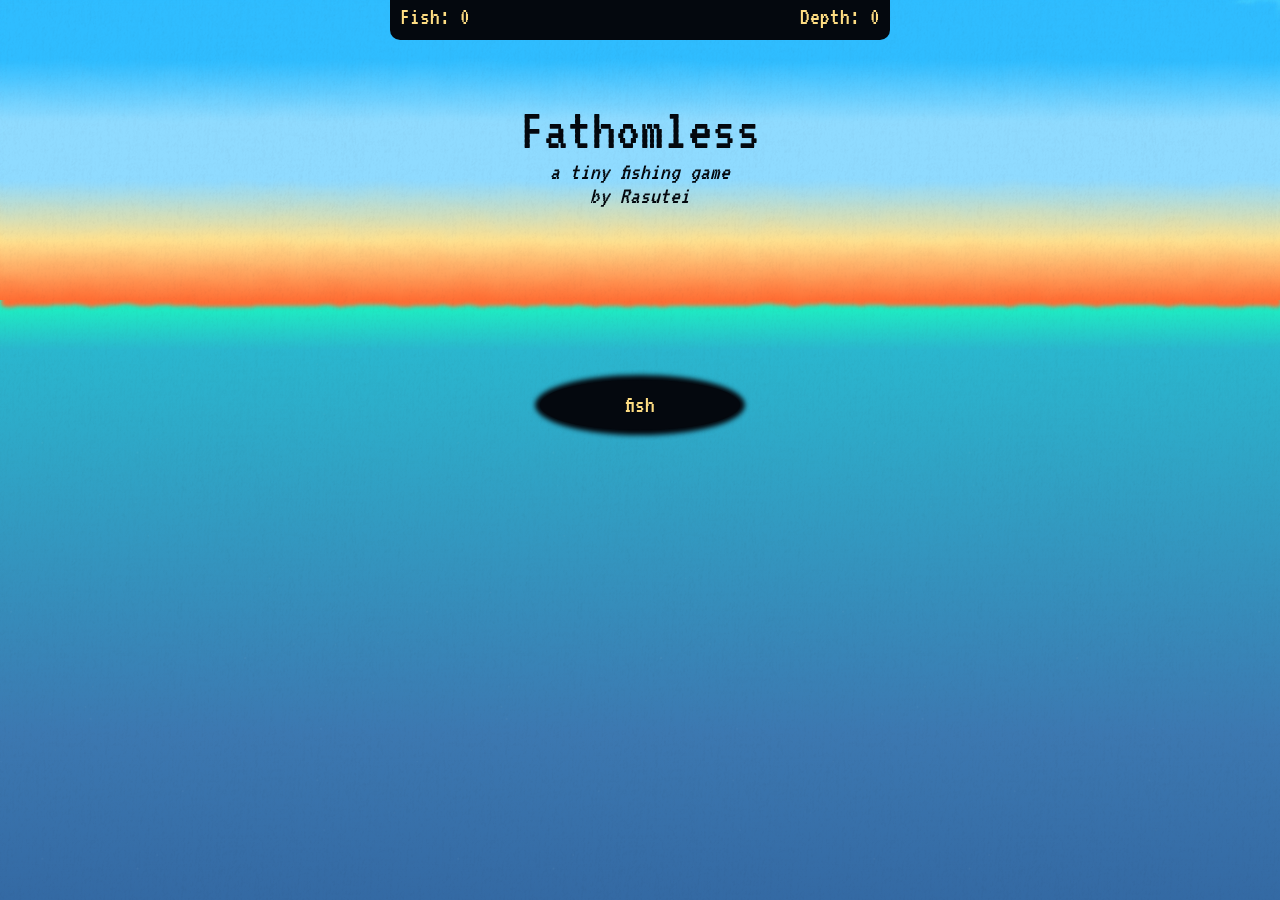
==== index.html @ 0768d2fb "Changed fish.html to index" ====
<!DOCTYPE html>
<html lang="en" class="">
<head>
	<meta charset="UTF-8">
	<meta name="viewport" content="width=device-width, initial-scale=1.0">
	<title>Fathomless</title>
	<link rel="preconnect" href="https://fonts.googleapis.com">
	<link rel="preconnect" href="https://fonts.gstatic.com" crossorigin>
	<link href="https://fonts.googleapis.com/css2?family=VT323&display=swap" rel="stylesheet">
	<script src="./code/steptext.js" type="module"></script>
	<script src="./code/raspg.js" type="module"></script>
	<script src="./code/howler.min.js" type="module"></script>
	<script src="fish.js" type="module"></script>
	<link rel="stylesheet" href="fish.css">
</head>
<body class="">
	<div id="stats">
		<div><span>Fish: </span><span id="caught">0</span></div>
		<div><span>Depth: </span><span id="depth">0</span></div>
	</div>
	<div id="title">
		<div>Fathomless</div>
		<div>a tiny fishing game</div>
		<div>by Rasutei</div>
	</div>
	<main>
		<div id="content-wrapper">
			<div id="messages"></div>
			<div id="log-wrapper"><div id="logs"></div></div>
			<input id="input" type="text" value="fish" autofocus="true" autocomplete="off">
			<div id="lights-wrapper"><div id="lights"></div></div>
		</div>
		<div class="particles" style="--dist: 1"></div>
		<div class="particles" style="--dist: 2"></div>
		<div class="particles" style="--dist: -1"></div>
		<div class="particles" style="--dist: -2"></div>
	</main>
	<div id="follower"></div>
	<svg>
		<filter id="waves">
			<feTurbulence id="turbulenceh1" type="turbulence" numOctaves="10" seed="4" result="NOISE"></feTurbulence>
			<feGaussianBlur stdDeviation="1" result="BLUR" in="DISPLACEMENT"></feGaussianBlur>
			<feDisplacementMap in="SourceGraphic" result="DISPLACEMENT" in2="BLUR" scale="5"></feDisplacementMap>
			<animate xlink:href="#turbulenceh1" attributeName="baseFrequency" dur="120s" keyTimes="0;0.5;1" values=".02 .04; .04 .08; .02 .04" repeatCount="indefinite"></animate>
		</filter>
		<filter id="dither">
			<feTurbulence baseFrequency="1" numOctaves="5" type="fractalNoise" result="NOISE"></feTurbulence>
			<feDisplacementMap scale="4" result="OUT" in="SourceGraphic" in2="NOISE"></feDisplacementMap>
		</filter>
	</svg>
</body>
</html>
---- fish.css ----
@-webkit-keyframes fade {
  0% {
    opacity: 1;
  }
  100% {
    opacity: 0;
  }
}
@keyframes fade {
  0% {
    opacity: 1;
  }
  100% {
    opacity: 0;
  }
}
@-webkit-keyframes search {
  0% {
    transform: rotate(60deg);
  }
  100% {
    transform: rotate(-60deg);
  }
}
@keyframes search {
  0% {
    transform: rotate(60deg);
  }
  100% {
    transform: rotate(-60deg);
  }
}
@-webkit-keyframes flicker {
  0% {
    opacity: 1;
  }
  67% {
    opacity: 1;
  }
  67.5% {
    opacity: 0;
  }
  67.9% {
    opacity: 1;
  }
  68% {
    opacity: 0;
  }
  70% {
    opacity: 1;
  }
  95% {
    opacity: 1;
  }
  96% {
    opacity: 0;
  }
  96.9% {
    opacity: 1;
  }
  97% {
    opacity: 0;
  }
  100% {
    opacity: 1;
  }
}
@keyframes flicker {
  0% {
    opacity: 1;
  }
  67% {
    opacity: 1;
  }
  67.5% {
    opacity: 0;
  }
  67.9% {
    opacity: 1;
  }
  68% {
    opacity: 0;
  }
  70% {
    opacity: 1;
  }
  95% {
    opacity: 1;
  }
  96% {
    opacity: 0;
  }
  96.9% {
    opacity: 1;
  }
  97% {
    opacity: 0;
  }
  100% {
    opacity: 1;
  }
}
@-webkit-keyframes sidetoside {
  0% {
    transform: translateX(-5ch);
  }
  100% {
    transform: translateX(5ch);
  }
}
@keyframes sidetoside {
  0% {
    transform: translateX(-5ch);
  }
  100% {
    transform: translateX(5ch);
  }
}
@-webkit-keyframes grain {
  0%, 100% {
    transform: translate(0, 0);
  }
  10% {
    transform: translate(-5%, -10%);
  }
  20% {
    transform: translate(-15%, 5%);
  }
  30% {
    transform: translate(7%, -25%);
  }
  40% {
    transform: translate(-5%, 25%);
  }
  50% {
    transform: translate(-15%, 10%);
  }
  60% {
    transform: translate(15%, 0%);
  }
  70% {
    transform: translate(0%, 15%);
  }
  80% {
    transform: translate(3%, 35%);
  }
  90% {
    transform: translate(-10%, 10%);
  }
}
@keyframes grain {
  0%, 100% {
    transform: translate(0, 0);
  }
  10% {
    transform: translate(-5%, -10%);
  }
  20% {
    transform: translate(-15%, 5%);
  }
  30% {
    transform: translate(7%, -25%);
  }
  40% {
    transform: translate(-5%, 25%);
  }
  50% {
    transform: translate(-15%, 10%);
  }
  60% {
    transform: translate(15%, 0%);
  }
  70% {
    transform: translate(0%, 15%);
  }
  80% {
    transform: translate(3%, 35%);
  }
  90% {
    transform: translate(-10%, 10%);
  }
}
@-webkit-keyframes shapemove-ltr {
  0% {
    transform: translateZ(calc(var(--dist) * 1ch)) translateY(calc(50vh + var(--y) - 50%)) translateX(-100%);
  }
  100% {
    transform: translateZ(calc(var(--dist) * 1ch)) translateY(calc(50vh + var(--y) - 50%)) translateX(calc(20vw + 100vw + 100%));
  }
}
@keyframes shapemove-ltr {
  0% {
    transform: translateZ(calc(var(--dist) * 1ch)) translateY(calc(50vh + var(--y) - 50%)) translateX(-100%);
  }
  100% {
    transform: translateZ(calc(var(--dist) * 1ch)) translateY(calc(50vh + var(--y) - 50%)) translateX(calc(20vw + 100vw + 100%));
  }
}
@-webkit-keyframes shapemove-rtl {
  0% {
    transform: translateZ(calc(var(--dist) * 1ch)) translateY(calc(50vh + var(--y) - 50%)) translateX(100%);
  }
  100% {
    transform: translateZ(calc(var(--dist) * 1ch)) translateY(calc(50vh + var(--y) - 50%)) translateX(calc(80vw - (100vw + 100%)));
  }
}
@keyframes shapemove-rtl {
  0% {
    transform: translateZ(calc(var(--dist) * 1ch)) translateY(calc(50vh + var(--y) - 50%)) translateX(100%);
  }
  100% {
    transform: translateZ(calc(var(--dist) * 1ch)) translateY(calc(50vh + var(--y) - 50%)) translateX(calc(80vw - (100vw + 100%)));
  }
}
body {
  --depth: 0;
  --color-dark: #04080e;
  --color-light: #ffde83;
  --color-main: var(--color-dark);
  --color-scnd: var(--color-light);
  --color-lights: #ffe6a2;
  margin: 0 auto;
  padding: 0;
  overflow: hidden auto;
  font-family: "VT323", sans-serif;
  font-size: 1.5rem;
  background-color: hsl(0deg, 0%, 0%);
  color: var(--color-main);
}

main::-webkit-scrollbar, #logs::-webkit-scrollbar {
  width: 1ch;
  background-color: var(--color-dark);
}
main::-webkit-scrollbar-track, #logs::-webkit-scrollbar-track {
  border-radius: 1ch;
  background-color: var(--color-dark);
}
main::-webkit-scrollbar-thumb, #logs::-webkit-scrollbar-thumb {
  background-color: var(--color-scnd);
  border-radius: 5px;
}
main::-webkit-scrollbar-button, #logs::-webkit-scrollbar-button {
  display: none;
  background-color: var(--color-scnd);
  height: 1ch;
  border-radius: 50%;
}

body.lights {
  --color-main: var(--color-light);
  --color-scnd: var(--color-dark);
}
body.lights #input {
  filter: drop-shadow(0 0rem 4rem #fdf0ca);
  background-color: var(--color-lights);
  box-shadow: 0 0 0.5ch 0.5ch var(--color-main), inset 0 0 2ch 0ch var(--color-main);
}
body.lights #stats::before {
  background-color: var(--color-lights);
  box-shadow: 0 0 0.5ch 0.5ch var(--color-main), inset 0 0 2ch 0ch var(--color-main);
}
body.lights #lights {
  opacity: 1;
}
body.lights #lights::before {
  -webkit-animation: flicker 15s ease-in-out infinite;
          animation: flicker 15s ease-in-out infinite;
}
body.lights #input, body.lights #stats, body.lights #lights, body.lights .msg, body.lights .invert {
  transition: all 0.5s cubic-bezier(0.3, 2, 0.3, -1.1);
}
body.lights #logs {
  background-color: rgba(255, 222, 131, 0.4);
  transition: all 0.5s cubic-bezier(0.3, 2, 0.3, -1.1), width 1s ease, opacity 1s ease;
}
body.lights::-webkit-scrollbar-thumb, body.lights #logs::-webkit-scrollbar-thumb {
  background-color: var(--color-lights);
}

body.log #content-wrapper {
  transform: translateX(-30%);
}
body.log #logs {
  width: 25ch;
  opacity: 1;
}

#input, #stats, #lights, .msg, .invert {
  transition: all 0.4s ease-in;
}

#logs {
  transition: all 0.4s ease, width 1s ease, opacity 1s ease;
}

html {
  position: relative;
  transition: filter 30s ease;
  width: 100vw;
}
html::after {
  content: "";
  position: fixed;
  inset: -200%;
  background-image: url("./assets/grain.png");
  -webkit-animation: grain 8s steps(10) infinite;
          animation: grain 8s steps(10) infinite;
  mix-blend-mode: multiply;
  pointer-events: none;
  z-index: 100;
  opacity: 0;
  opacity: 0.3;
  transition: opacity 30s ease;
  filter: brightness(1.1);
}
html.hotwater {
  filter: sepia(0.9) hue-rotate(-30deg) saturate(2) brightness(1.5) contrast(1.5);
}
html.hotwater::after {
  opacity: 0.7;
}

body.flashlight #follower {
  --flashlight: 1;
}

body.lights #follower {
  --flashlight: 0 !important;
}

#follower {
  --flashlight: 0;
  --on: calc(var(--flashlight) * var(--on));
  --x: 0px;
  --y: 0px;
  position: fixed;
  height: 0;
  width: 0;
  top: 0;
  left: 0;
  display: flex;
  align-items: center;
  justify-content: center;
  transition: transform 0.2s ease;
  transform: translate(var(--x), var(--y));
  z-index: 100;
  pointer-events: none;
}
#follower::before {
  content: "";
  position: absolute;
  height: 20ch;
  width: 20ch;
  border-radius: 100%;
  -webkit-backdrop-filter: brightness(calc(var(--flashlight) * var(--on) * 5 + 1)) contrast(calc(var(--flashlight) * var(--on) * -0.03 + 1));
          backdrop-filter: brightness(calc(var(--flashlight) * var(--on) * 5 + 1)) contrast(calc(var(--flashlight) * var(--on) * -0.03 + 1));
  -webkit-mask-image: radial-gradient(closest-side, black 0%, rgba(0, 0, 0, 0.78) 14%, rgba(0, 0, 0, 0.92) 21%, rgba(0, 0, 0, 0.92) 23%, rgba(0, 0, 0, 0.77) 38%, rgba(0, 0, 0, 0.9) 48%, rgb(0, 0, 0) 70%, rgba(0, 0, 0, 0.8) 76%, rgba(0, 0, 0, 0.7) 81%, rgba(0, 0, 0, 0.55) 87%, transparent 100%);
          mask-image: radial-gradient(closest-side, black 0%, rgba(0, 0, 0, 0.78) 14%, rgba(0, 0, 0, 0.92) 21%, rgba(0, 0, 0, 0.92) 23%, rgba(0, 0, 0, 0.77) 38%, rgba(0, 0, 0, 0.9) 48%, rgb(0, 0, 0) 70%, rgba(0, 0, 0, 0.8) 76%, rgba(0, 0, 0, 0.7) 81%, rgba(0, 0, 0, 0.55) 87%, transparent 100%);
  filter: blur(1px);
  opacity: calc(var(--flashlight) * var(--on));
  transition: opacity 0.2s, -webkit-backdrop-filter 0.2s ease;
  transition: backdrop-filter 0.2s ease, opacity 0.2s;
  transition: backdrop-filter 0.2s ease, opacity 0.2s, -webkit-backdrop-filter 0.2s ease;
}

.shape {
  --dist: 2;
  --dist-abs: abs(var(--dist));
  --dir: 1;
  --y: 0;
  --size: 1;
  display: flex;
  align-items: center;
  justify-content: center;
  height: 0;
  width: 100vw;
  position: absolute;
  top: 0;
  left: 0;
  filter: blur(calc(1px + 3px * var(--dist-abs)));
  transform: rotateY(calc(180deg * var(--dir)));
  z-index: var(--dist);
}
.shape::before {
  width: calc(var(--size) * 15ch);
  height: calc(var(--size) * 5ch);
  content: "";
  position: absolute;
  inset: 0;
  -webkit-animation: shapemove-ltr 3s linear 1 forwards;
          animation: shapemove-ltr 3s linear 1 forwards;
  -webkit-animation-duration: inherit;
          animation-duration: inherit;
  -webkit-animation-delay: inherit;
          animation-delay: inherit;
  background: var(--color-dark);
  opacity: calc(1 + var(--dist) * 0.2);
  z-index: var(--dist);
}
.shape.rtl::before {
  -webkit-animation: shapemove-rtl 3s linear 1 forwards;
          animation: shapemove-rtl 3s linear 1 forwards;
}
.shape.fish {
  mix-blend-mode: overlay;
}
.shape.fish::before {
  background: #b0b0b0;
  -webkit-clip-path: polygon(7% 49%, 0 0, 16% 18%, 22% 37%, 46% 21%, 56% 2%, 85% 20%, 100% 46%, 80% 65%, 57% 73%, 22% 61%, 3% 86%);
          clip-path: polygon(7% 49%, 0 0, 16% 18%, 22% 37%, 46% 21%, 56% 2%, 85% 20%, 100% 46%, 80% 65%, 57% 73%, 22% 61%, 3% 86%);
}
.shape.shadow {
  filter: blur(50px);
}
.shape.shadow::before {
  height: 100vh;
  width: 300vw;
  border-radius: 40%;
  opacity: 1;
  filter: url(#shadow);
  background: black;
  -webkit-clip-path: polygon(0 0, 20% 40%, 35% 27%, 50% 23%, 54% 0, 65% 9%, 72% 23%, 93% 36%, 100% 44%, 100% 53%, 87% 63%, 68% 69%, 55% 81%, 45% 81%, 45% 67%, 19% 61%, 0 68%, 6% 53%);
          clip-path: polygon(0 0, 20% 40%, 35% 27%, 50% 23%, 54% 0, 65% 9%, 72% 23%, 93% 36%, 100% 44%, 100% 53%, 87% 63%, 68% 69%, 55% 81%, 45% 81%, 45% 67%, 19% 61%, 0 68%, 6% 53%);
}

::-moz-selection {
  color: var(--color-scnd);
  background-color: var(--color-main);
}

::selection {
  color: var(--color-scnd);
  background-color: var(--color-main);
}

.invert {
  color: var(--color-main);
  border-radius: 0.8ch;
  padding-inline: 0.6ch;
  outline: solid 1px currentColor;
  outline-offset: -3px;
}

b, .msg .input {
  font-weight: normal;
  color: var(--color-scnd);
  text-shadow: 1px 1px 1px var(--color-main), -1px -1px 1px var(--color-main), 1px -1px 1px var(--color-main), -1px 1px 1px var(--color-main);
}

.msg .input {
  font-weight: bold;
  display: block;
  text-align: center;
}
.msg.in {
  animation: fade 0.2s ease-out reverse;
}
.msg.fade {
  -webkit-animation: fade 3s ease-out forwards 1s;
          animation: fade 3s ease-out forwards 1s;
}

.particles {
  --dist: 1;
  --o: 0;
  position: absolute;
  top: 0;
  left: 0;
  width: 100%;
  overflow: hidden;
  background-image: url("./assets/dust.png");
  background-position-y: calc(var(--scroll) / 50 * -2ch * var(--dist));
  background-position-x: center;
  background-size: calc(800px + var(--dist) * 30%);
  background-repeat: repeat;
  opacity: calc(0 - var(--dist) * 0.3 + var(--o));
  filter: blur(calc(3px * var(--dist)));
  transition: background-position 0.2s ease;
  pointer-events: none;
}

error {
  display: none;
}

#title, #stats, #content-wrapper {
  width: 100%;
  max-width: 50ch;
  margin-inline: auto;
}

svg {
  display: none;
}

#title {
  position: absolute;
  top: 10ch;
  left: 50%;
  transform: translateX(-50%);
  z-index: 1;
  color: var(--color-dark);
  text-align: center;
  font-style: italic;
  pointer-events: none;
}
#title :first-child {
  font-size: 2.5em;
  font-style: normal;
  background-color: inherit;
}

main {
  --scroll: 0;
  height: 100vh;
  max-height: calc(100vh + var(--depth) * 1ch);
  width: 100%;
  box-sizing: border-box;
  margin-top: -4ch;
  transition: height 1s ease;
  margin-inline: auto;
  overflow: hidden auto;
  perspective: 10ch;
  perspective-origin: center calc(var(--depth) + 10ch);
}
main::before, main::after {
  content: "";
  position: absolute;
  top: 0;
  left: 0;
  right: 0;
  pointer-events: none;
}
main::before {
  height: calc(30ch + 5px);
  background-image: linear-gradient(to bottom, #2fbdff, #2fbdff, #8fdbff, #8fdbff, #ffe18f, #ff6c32 30ch);
  filter: url(#waves) blur(2px);
  z-index: 1;
}
main::after {
  min-height: 100vh;
  height: 100%;
  background-image: linear-gradient(to bottom, #2fbdff, #2fbdff, #8fdbff, #8fdbff, #ffe18f, #ff6c32 30ch, #1cf7c0 30ch, #2ab7cf 35ch, #3c78b1, #295793, #253489 150ch, #000000 500ch, #000 1500ch);
  z-index: -2;
}

#content-wrapper, main::after, .particles {
  height: calc(100vh + var(--depth) * 1ch);
}

#content-wrapper {
  min-height: 100vh;
  box-sizing: border-box;
  position: relative;
  display: flex;
  flex-direction: column;
  justify-content: flex-end;
  gap: 1ch;
  padding-inline: 1ch;
  padding-block: 30ch 50vh;
  scroll-behavior: smooth;
  transition: transform 1s ease;
}
#content-wrapper > * {
  width: 100%;
  margin: 0 auto;
  box-sizing: border-box;
}
#content-wrapper > *:first {
  margin-top: 0;
}

#stats {
  width: 100%;
  height: 4ch;
  position: -webkit-sticky;
  position: sticky;
  top: 0;
  display: flex;
  flex-direction: row;
  justify-content: space-between;
  padding: 1ch;
  padding-top: 0.5ch;
  gap: 0.5ch;
  color: var(--color-scnd);
  z-index: 10;
  transition: color background border 0.5s ease-in;
  -webkit-user-select: none;
     -moz-user-select: none;
          user-select: none;
  box-sizing: border-box;
}
#stats::before {
  content: "";
  position: absolute;
  inset: 0;
  border-radius: 0 0 1ch 1ch;
  background-color: var(--color-main);
  z-index: -1;
  transition: inherit;
}

#content-wrapper #log-wrapper {
  height: 0;
  position: relative;
  display: flex;
  align-items: center;
  perspective: 1ch;
}

#logs {
  width: 0;
  min-height: 2lh;
  max-height: 40ch;
  position: absolute;
  left: 100%;
  padding: 1ch;
  box-sizing: border-box;
  overflow-y: auto;
  overflow-x: hidden;
  color: var(--color-scnd);
  background-color: rgba(26, 41, 69, 0.4);
  perspective: 5ch;
  border-radius: 1ch;
  opacity: 0;
  transform: rotateY(-0.5deg) translateY(4.5ch) scale(0.8);
  box-shadow: 0.5ch 0.3ch 1ch var(--color-main);
}
#logs > * {
  width: 23ch;
}
#logs::-webkit-scrollbar {
  width: 0.8ch;
}
#logs #close {
  position: absolute;
  top: 0;
  left: 100%;
  transform: translateX(-150%);
  cursor: pointer;
}

#content-wrapper input {
  position: relative;
  outline: none;
  height: 5ch;
  width: 20ch;
  margin-top: 1ch;
  padding: 2.5ch 2.5ch;
  border: 0;
  border-radius: 50%;
  font-family: inherit;
  font-size: inherit;
  text-align: center;
  color: var(--color-scnd);
  background: var(--color-main);
  box-shadow: 0 0 0.5ch 0.5ch var(--color-main);
}
#content-wrapper input::-moz-selection {
  color: var(--color-main);
  background-color: var(--color-scnd);
}
#content-wrapper input::selection {
  color: var(--color-main);
  background-color: var(--color-scnd);
}

#content-wrapper #lights-wrapper {
  width: 1ch;
  margin: 0 auto;
  -webkit-animation: sidetoside 10s ease-in-out infinite alternate;
          animation: sidetoside 10s ease-in-out infinite alternate;
  z-index: -1;
  overflow: visible;
}

#lights {
  --beam-width: 0ch;
  height: 1ch;
  width: 1ch;
  position: relative;
  filter: blur(0.7ch) drop-shadow(0 2ch 3ch var(--color-lights)) drop-shadow(0 13ch 11ch var(--color-lights)) drop-shadow(0 13ch 11ch var(--color-lights));
  opacity: 0;
  transform-origin: center -3ch;
  -webkit-animation: search 10s ease-in-out infinite alternate;
          animation: search 10s ease-in-out infinite alternate;
}
#lights::before {
  position: absolute;
  content: "";
  top: 0;
  bottom: 10vh;
  left: 50%;
  transform: translateX(-50%);
  width: calc(40ch + var(--beam-width));
  transition: width 1s ease;
  height: 40vh;
  flex-shrink: 0;
  margin-top: -5ch;
  background-color: var(--color-lights);
  -webkit-clip-path: polygon(50% 0, 100% 70%, 78% 90%, 50% 100%, 22% 90%, 0 70%);
          clip-path: polygon(50% 0, 100% 70%, 78% 90%, 50% 100%, 22% 90%, 0 70%);
  -webkit-mask-image: radial-gradient(circle at top center, white, rgba(0, 0, 0, 0.2) 40%, rgba(0, 0, 0, 0.1) 50%, transparent 70%);
          mask-image: radial-gradient(circle at top center, white, rgba(0, 0, 0, 0.2) 40%, rgba(0, 0, 0, 0.1) 50%, transparent 70%);
}
/*# sourceMappingURL=fish.css.map */
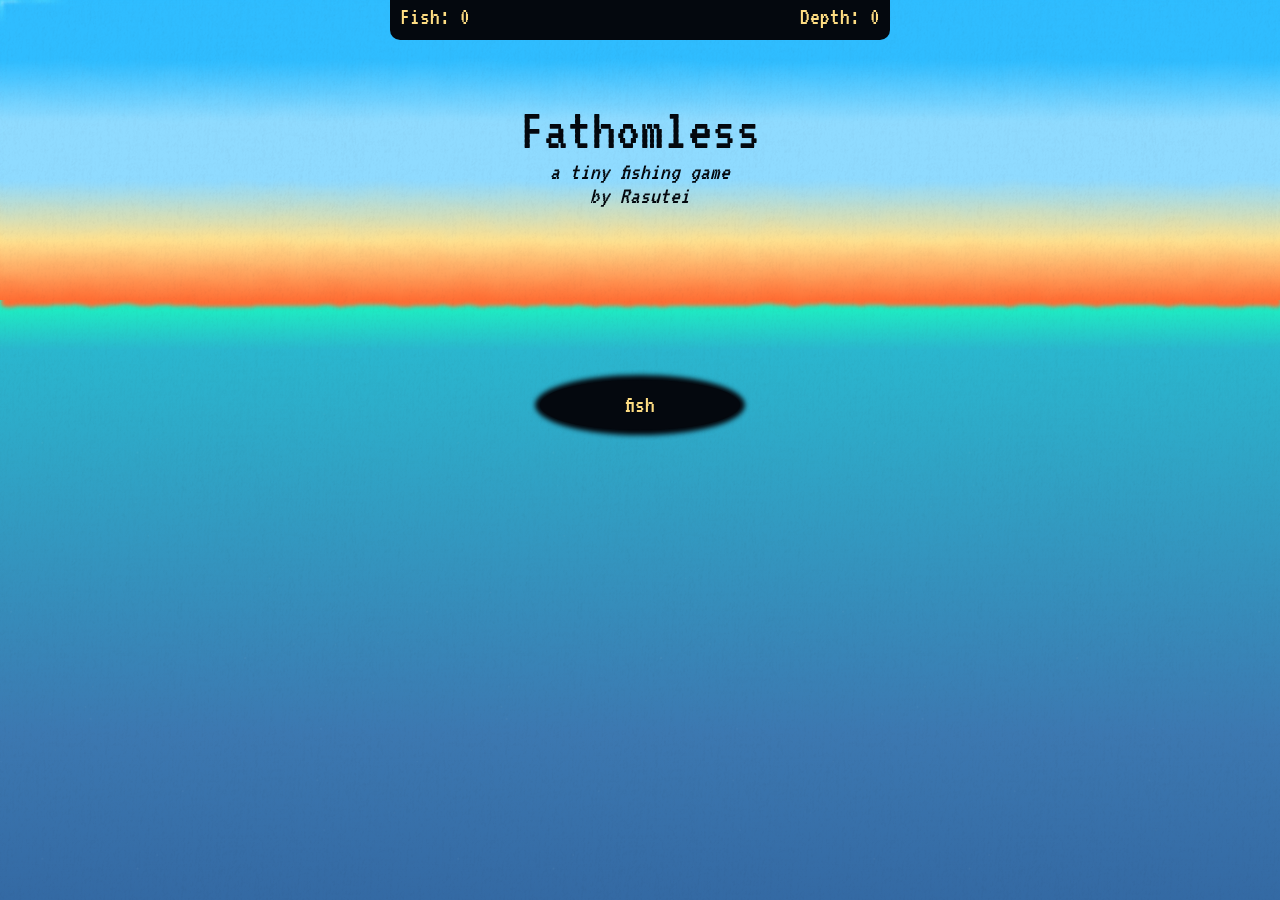
==== commit 6a3abacd: "Changed fish.html to index, fixed code paths" ====
--- a/index.html
+++ b/index.html
@@ -7,9 +7,9 @@
 	<link rel="preconnect" href="https://fonts.googleapis.com">
 	<link rel="preconnect" href="https://fonts.gstatic.com" crossorigin>
 	<link href="https://fonts.googleapis.com/css2?family=VT323&display=swap" rel="stylesheet">
-	<script src="./code/steptext.js" type="module"></script>
-	<script src="./code/raspg.js" type="module"></script>
-	<script src="./code/howler.min.js" type="module"></script>
+	<script src="/code/steptext.js" type="module"></script>
+	<script src="/code/raspg.js" type="module"></script>
+	<script src="/code/howler.min.js" type="module"></script>
 	<script src="fish.js" type="module"></script>
 	<link rel="stylesheet" href="fish.css">
 </head>
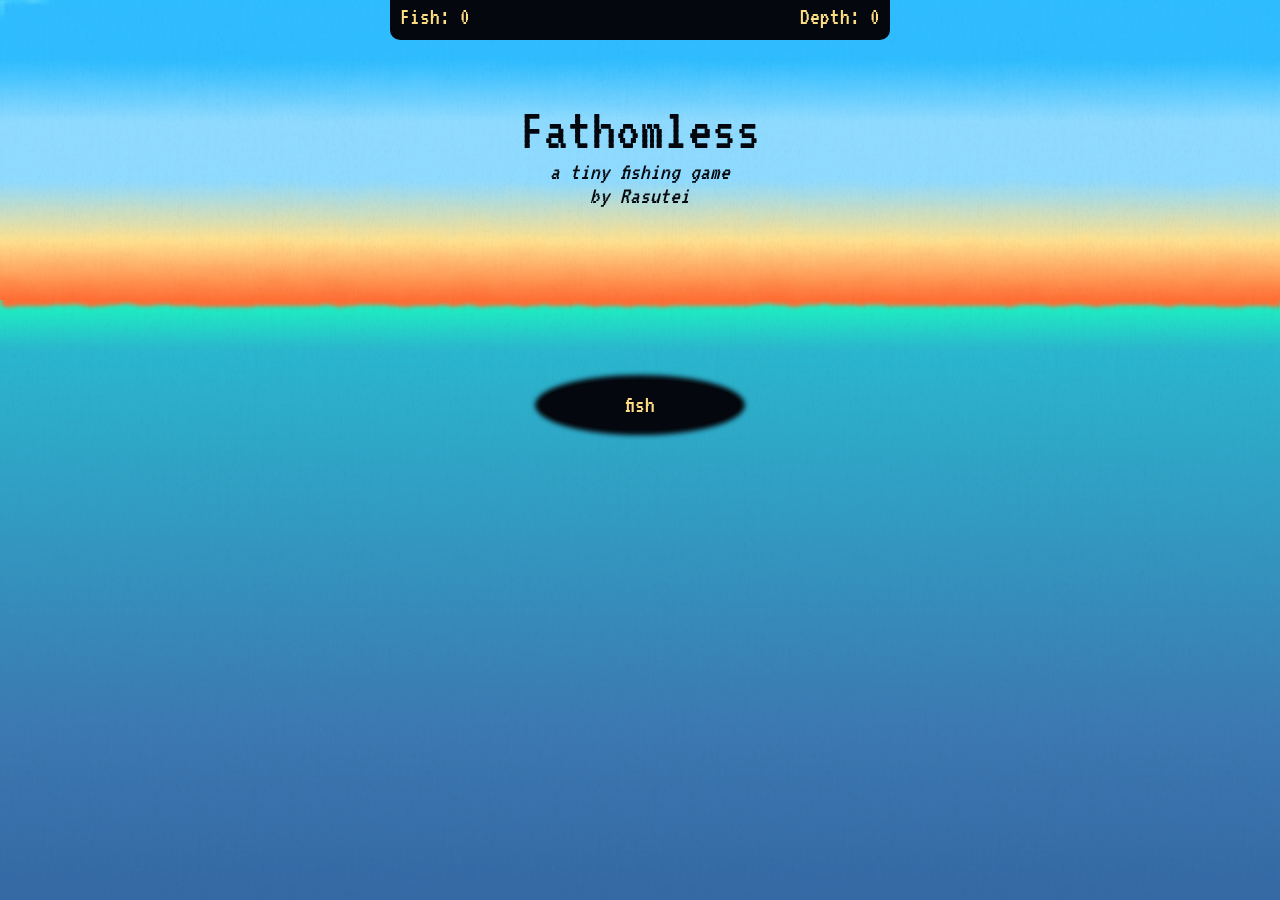
==== commit 8d419e68: "Merge branch 'main' of https://github.com/RustyGentleman/Fathomless" ====
--- a/index.html
+++ b/index.html
@@ -7,9 +7,9 @@
 	<link rel="preconnect" href="https://fonts.googleapis.com">
 	<link rel="preconnect" href="https://fonts.gstatic.com" crossorigin>
 	<link href="https://fonts.googleapis.com/css2?family=VT323&display=swap" rel="stylesheet">
-	<script src="/code/steptext.js" type="module"></script>
-	<script src="/code/raspg.js" type="module"></script>
-	<script src="/code/howler.min.js" type="module"></script>
+	<script src="./code/steptext.js" type="module"></script>
+	<script src="./code/raspg.js" type="module"></script>
+	<script src="./code/howler.min.js" type="module"></script>
 	<script src="fish.js" type="module"></script>
 	<link rel="stylesheet" href="fish.css">
 </head>
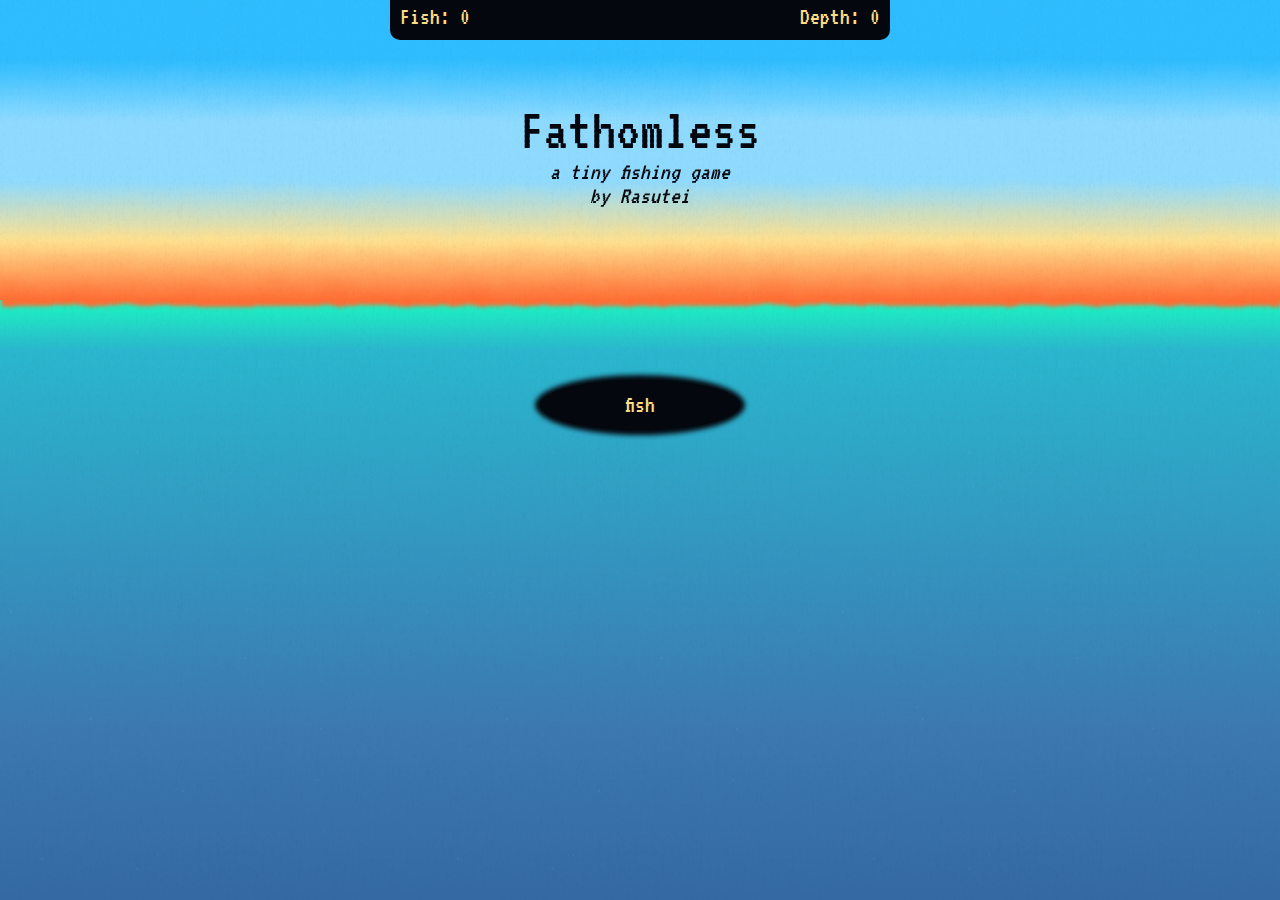
==== commit 253f029d: "Merge branch 'main' of https://github.com/RustyGentleman/Fathomless" ====
--- a/index.html
+++ b/index.html
@@ -7,9 +7,9 @@
 	<link rel="preconnect" href="https://fonts.googleapis.com">
 	<link rel="preconnect" href="https://fonts.gstatic.com" crossorigin>
 	<link href="https://fonts.googleapis.com/css2?family=VT323&display=swap" rel="stylesheet">
-	<script src="./code/steptext.js" type="module"></script>
-	<script src="./code/raspg.js" type="module"></script>
-	<script src="./code/howler.min.js" type="module"></script>
+	<script src="/Fathomless/code/steptext.js" type="module"></script>
+	<script src="/Fathomless/code/raspg.js" type="module"></script>
+	<script src="/Fathomless/code/howler.min.js" type="module"></script>
 	<script src="fish.js" type="module"></script>
 	<link rel="stylesheet" href="fish.css">
 </head>
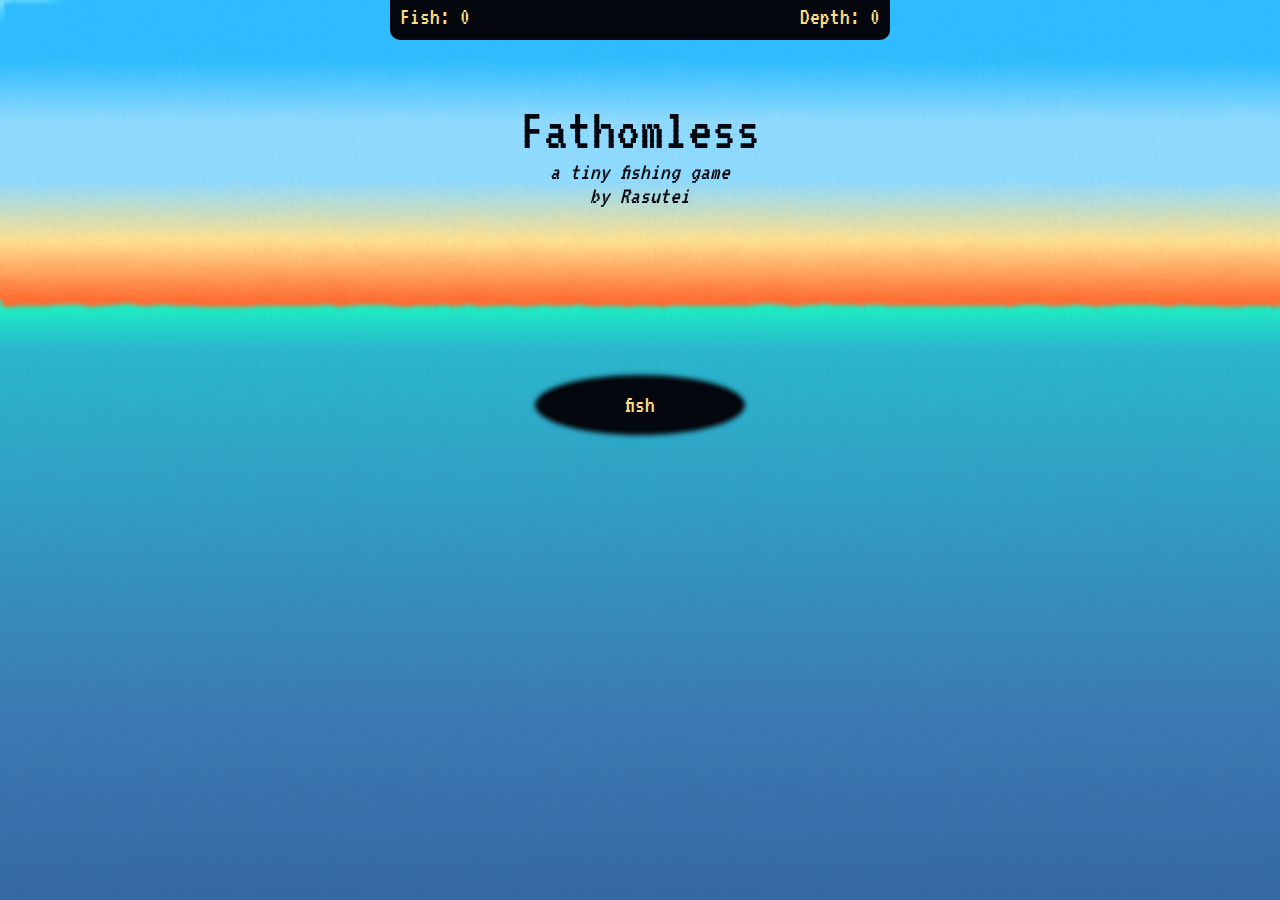
==== commit 882c919e: "...Really fixed the paths now" ====
--- a/index.html
+++ b/index.html
@@ -7,9 +7,9 @@
 	<link rel="preconnect" href="https://fonts.googleapis.com">
 	<link rel="preconnect" href="https://fonts.gstatic.com" crossorigin>
 	<link href="https://fonts.googleapis.com/css2?family=VT323&display=swap" rel="stylesheet">
-	<script src="/Fathomless/code/steptext.js" type="module"></script>
-	<script src="/Fathomless/code/raspg.js" type="module"></script>
-	<script src="/Fathomless/code/howler.min.js" type="module"></script>
+	<script src="./code/steptext.js" type="module"></script>
+	<script src="./code/raspg.js" type="module"></script>
+	<script src="./code/howler.min.js" type="module"></script>
 	<script src="fish.js" type="module"></script>
 	<link rel="stylesheet" href="fish.css">
 </head>
